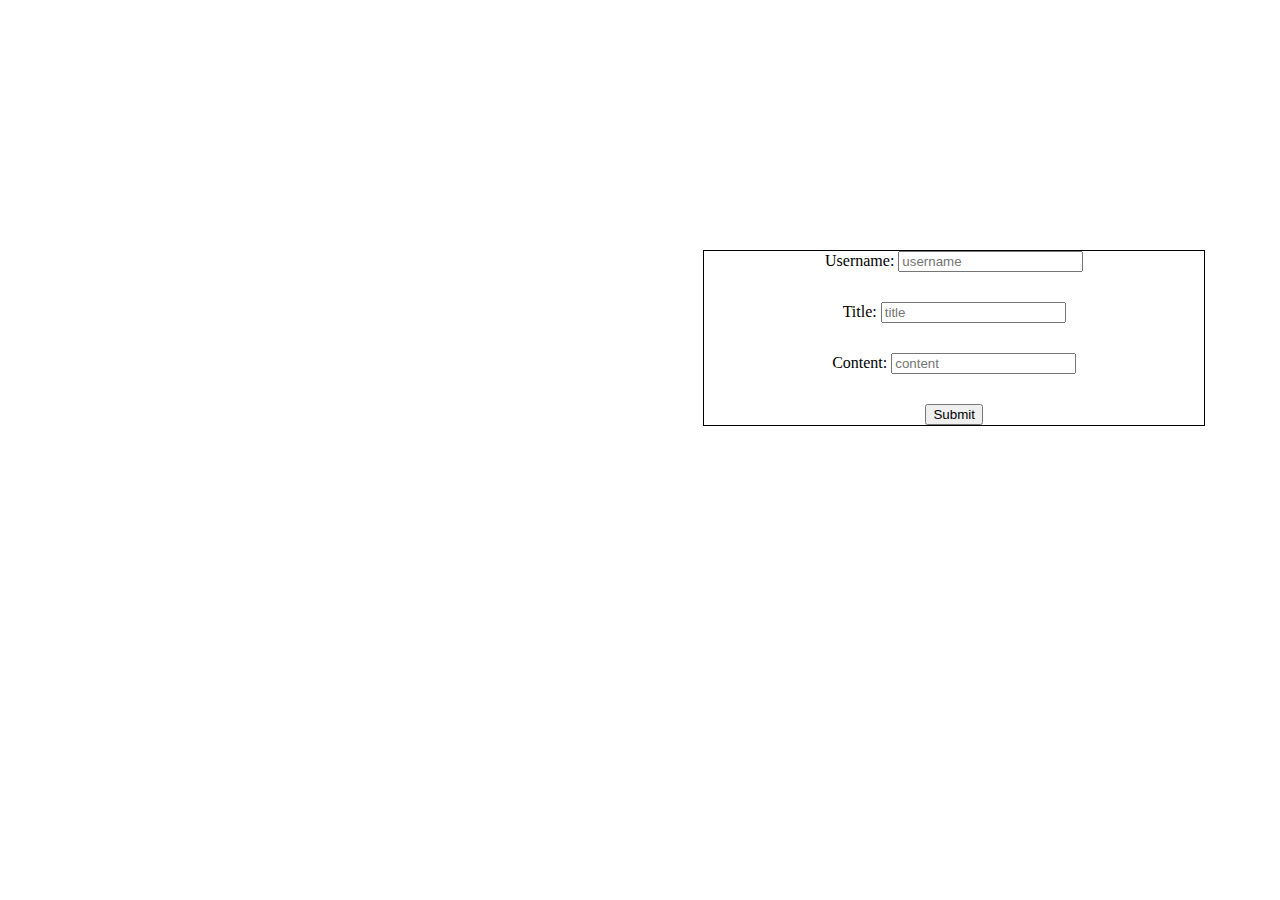
==== index.html @ d8523402 "modified form css and html" ====
<!DOCTYPE html>
<html lang="en">
  <head>
    <meta charset="UTF-8" />
    <meta name="viewport" content="width=device-width, initial-scale=1.0" />
    <title>My Blog</title>
    <link rel="stylesheet" href="./assets/css/form.css" />
  </head>
  <body>
    <form>
      <div class="username">
        <label for="username">Username:</label>
        <input
          type="text"
          name="username"
          id="username"
          placeholder="username"
        />
      </div>
      <div class="title">
        <label for="title">Title:</label>
        <input type="text" name="title" id="title" placeholder="title" />
      </div>
      <div class="content">
        <label for="content">Content:</label>
        <input type="text" name="content" id="content" placeholder="content" />
      </div>
       <button type="submit">Submit</button>
    </form>
    <script src="./assets/js/form.js"></script>
  </body>
</html>
---- assets/css/form.css ----
form {
    display: flex;
    flex-direction: column;
    align-items: center;
    width: 500px;
    height: auto;
    margin-left: 55%;
    margin-top: 250px;
    gap: 30px;
    border: 1px solid black;
}

.container {
    display: flex;
    justify-content: flex-end;
    flex-direction: column;
    align-items: center;
    border: 1px solid black;
    gap: 30px;
    
}
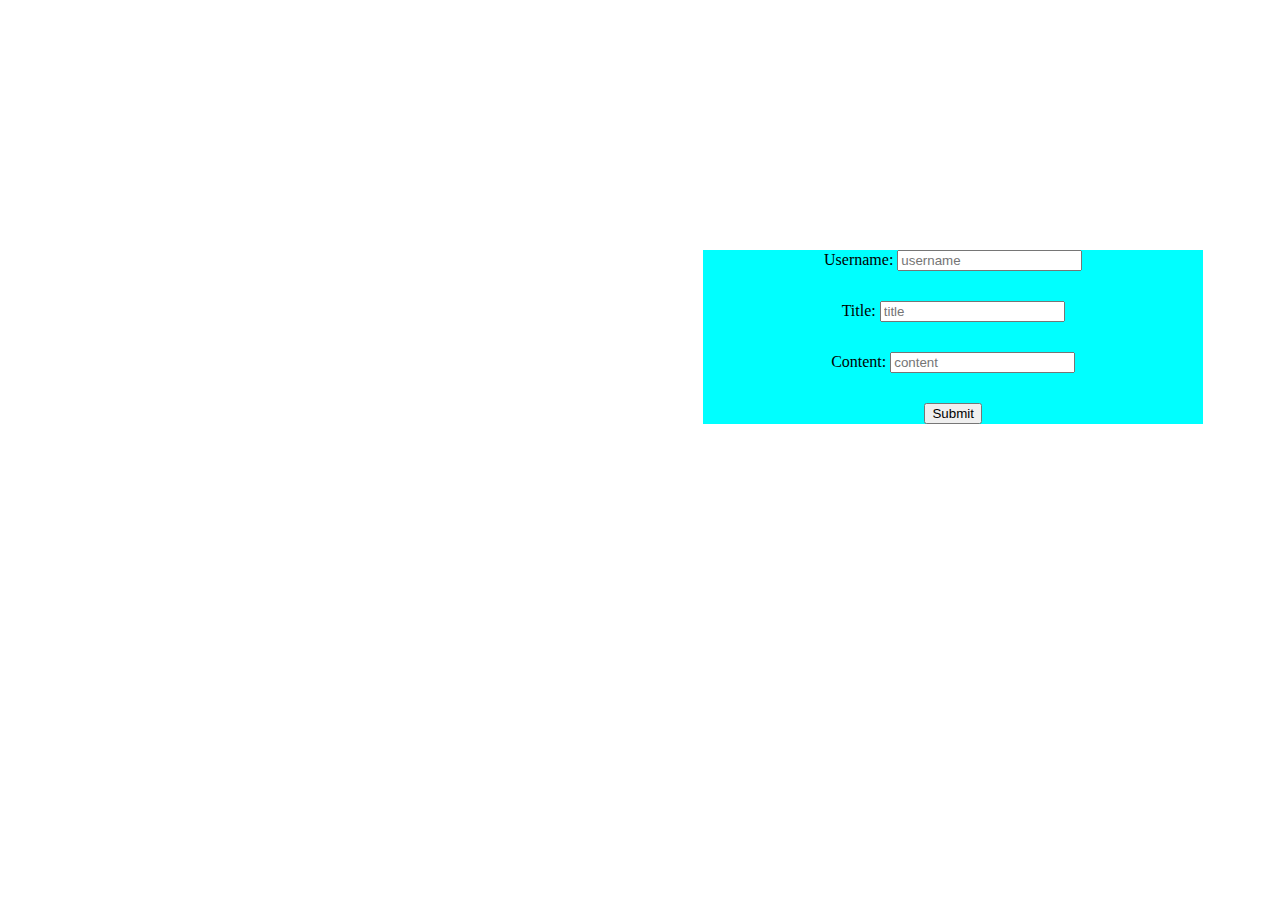
==== commit 7a935eb4: "created blog page and blog js" ====
--- a/index.html
+++ b/index.html
@@ -12,21 +12,23 @@
         <label for="username">Username:</label>
         <input
           type="text"
-          name="username"
           id="username"
           placeholder="username"
         />
       </div>
       <div class="title">
         <label for="title">Title:</label>
-        <input type="text" name="title" id="title" placeholder="title" />
+        <input type="text" id="title" placeholder="title" />
       </div>
       <div class="content">
         <label for="content">Content:</label>
-        <input type="text" name="content" id="content" placeholder="content" />
+        <input type="text" id="content" placeholder="content" />
       </div>
-       <button type="submit">Submit</button>
+       <button type="submit" id="submit">Submit</button>
     </form>
+
+  
     <script src="./assets/js/form.js"></script>
+    
   </body>
 </html>
--- a/assets/css/form.css
+++ b/assets/css/form.css
@@ -7,15 +7,7 @@
     margin-left: 55%;
     margin-top: 250px;
     gap: 30px;
-    border: 1px solid black;
+    background-color: aqua;
 }
 
-.container {
-    display: flex;
-    justify-content: flex-end;
-    flex-direction: column;
-    align-items: center;
-    border: 1px solid black;
-    gap: 30px;
-    
-}+
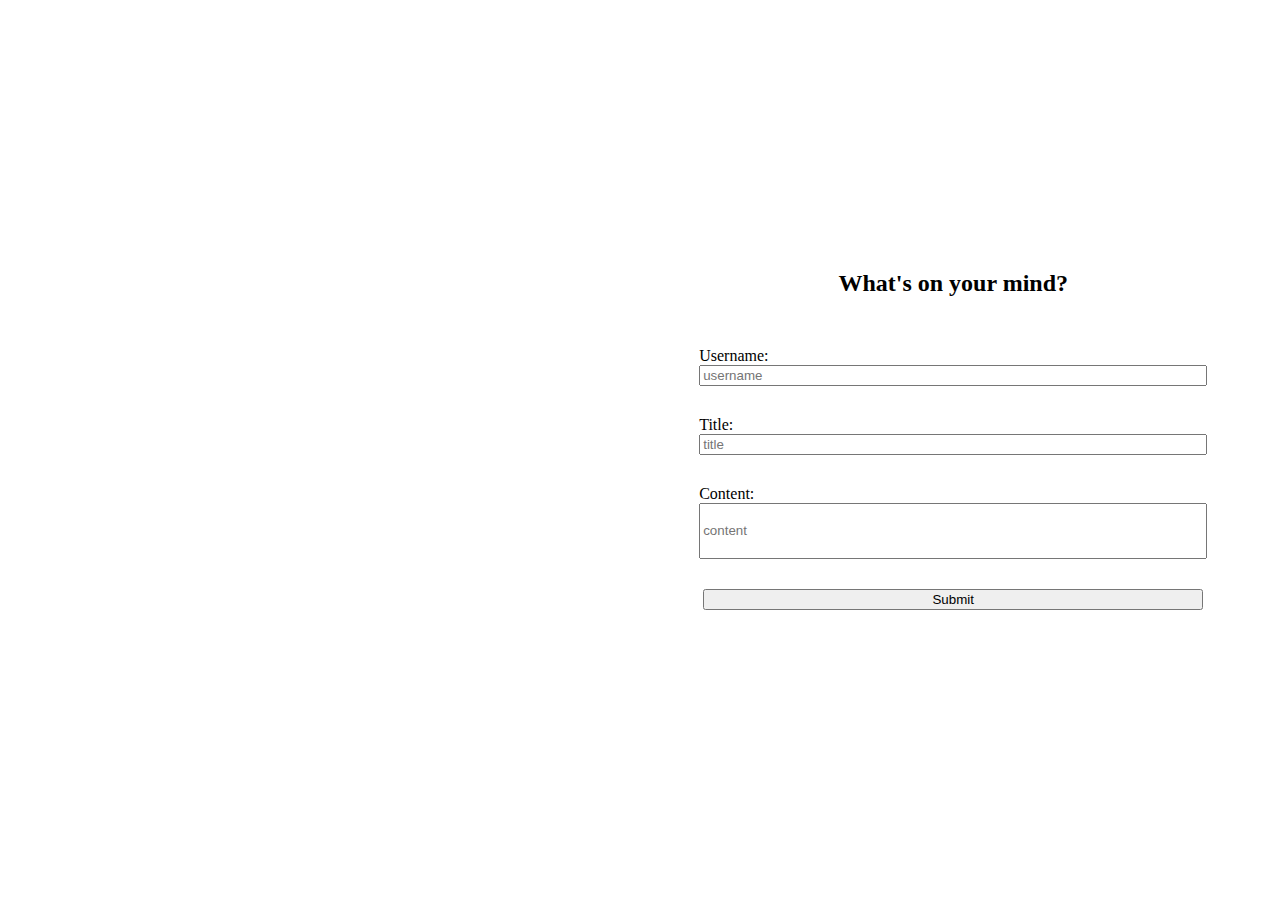
==== commit 3d15f2f1: "styled blog post and added back button" ====
--- a/index.html
+++ b/index.html
@@ -7,7 +7,9 @@
     <link rel="stylesheet" href="./assets/css/form.css" />
   </head>
   <body>
+   
     <form>
+       <h2>What's on your mind?</h2>
       <div class="username">
         <label for="username">Username:</label>
         <input
--- a/assets/css/form.css
+++ b/assets/css/form.css
@@ -7,7 +7,22 @@
     margin-left: 55%;
     margin-top: 250px;
     gap: 30px;
-    background-color: aqua;
+   
+}
+
+input {
+width: 500px;
+
+}  
+
+button {
+    width: 500px;
+    
 }
 
 
+#content {
+    height: 50px;
+}
+
+
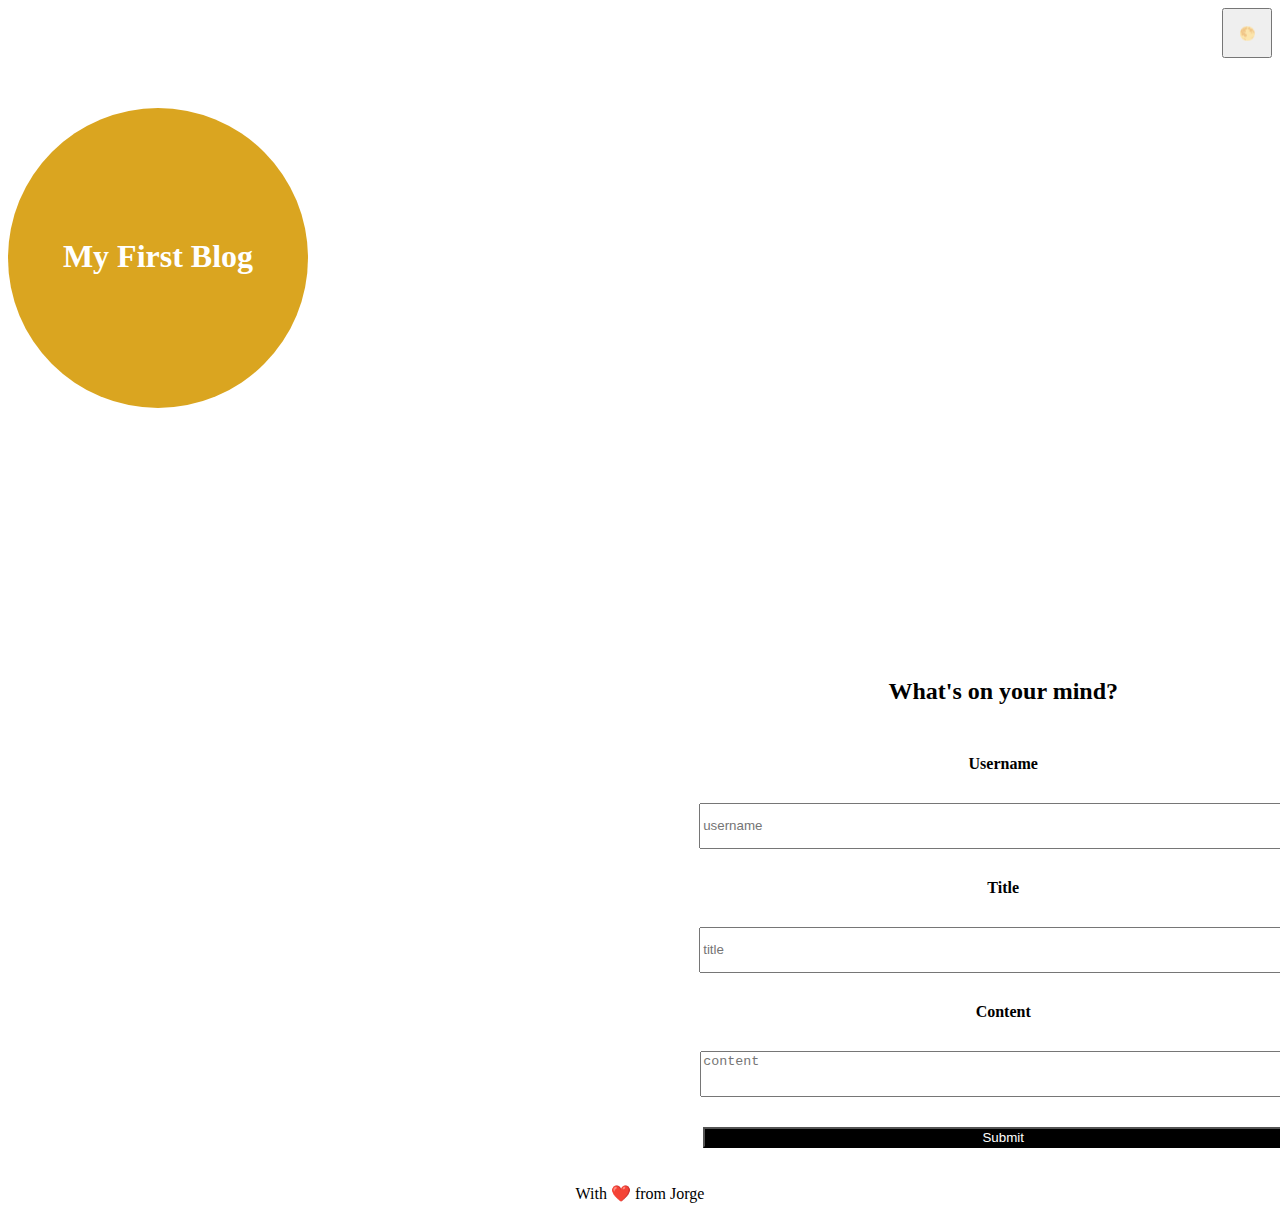
==== commit 41ec84ec: "messed with css" ====
--- a/index.html
+++ b/index.html
@@ -7,30 +7,35 @@
     <link rel="stylesheet" href="./assets/css/form.css" />
   </head>
   <body>
+    <header>
+      <button id="mode-btn">🌕</button>
+    </header>
+
+  <div class="h1-container">
+<h1>My First Blog</h1>
+  </div>
+      
+ 
    
-    <form>
-       <h2>What's on your mind?</h2>
-      <div class="username">
-        <label for="username">Username:</label>
-        <input
-          type="text"
-          id="username"
-          placeholder="username"
-        />
-      </div>
-      <div class="title">
-        <label for="title">Title:</label>
+      <form>
+        <h2>What's on your mind?</h2>
+
+        <label for="username">Username</label>
+        <input type="text" id="username" placeholder="username" />
+
+        <label for="title">Title</label>
         <input type="text" id="title" placeholder="title" />
-      </div>
-      <div class="content">
-        <label for="content">Content:</label>
-        <input type="text" id="content" placeholder="content" />
-      </div>
-       <button type="submit" id="submit">Submit</button>
-    </form>
 
-  
+        <label for="content">Content</label>
+        <textarea type="text" id="content" placeholder="content"></textarea>
+
+        <button type="submit" id="submit">Submit</button>
+      </form>
+ 
+    <footer>
+      <p>With ❤️ from Jorge</p>
+    </footer>
+
     <script src="./assets/js/form.js"></script>
-    
   </body>
 </html>
--- a/assets/css/form.css
+++ b/assets/css/form.css
@@ -1,8 +1,26 @@
+body {
+    background-color: white;
+    color: black;
+}
+
+.dark-mode {
+    background-color: black;
+    color: white;
+}
+
+header {
+    display: flex;
+    justify-content: flex-end;
+    height: 100px;
+}
+
+
 form {
     display: flex;
     flex-direction: column;
     align-items: center;
-    width: 500px;
+    align-self: center;
+    width: 600px;
     height: auto;
     margin-left: 55%;
     margin-top: 250px;
@@ -11,18 +29,67 @@
 }
 
 input {
-width: 500px;
+width: 100%;
+height: 40px;
 
 }  
 
-button {
+label {
+    font-weight: bolder;
+}
+
+#submit {
+    width: 100%;
+    background-color: black;
+    color: white;
+    
+}
+
+#page-title  {
+    display: flex;
+    justify-content: center;
+    align-self: fle;
+    color: white;
+    background-color: goldenrod;
     width: 500px;
+    border-radius: 50%;
+   
+    
+}
+
+textarea {
+    width: 100%;
+    height: 40px;
+    
+}
+
+footer {
+    display: flex;
+    justify-content: center;
+    
+    margin-top: 20px;
+}
+
+#mode-btn {
+    width: 50px;
+    height: 50%;
+}
+
+.h1-container {
+    display: flex;
+    justify-content: center;
+    align-items: center;
+    border-radius: 50%;
+    background-color: goldenrod;
+    width:300px;
+    height:300px;
+    color:white;
+}
+
+h1 {
+    height: 40px;
     
 }
 
 
-#content {
-    height: 50px;
-}
 
-
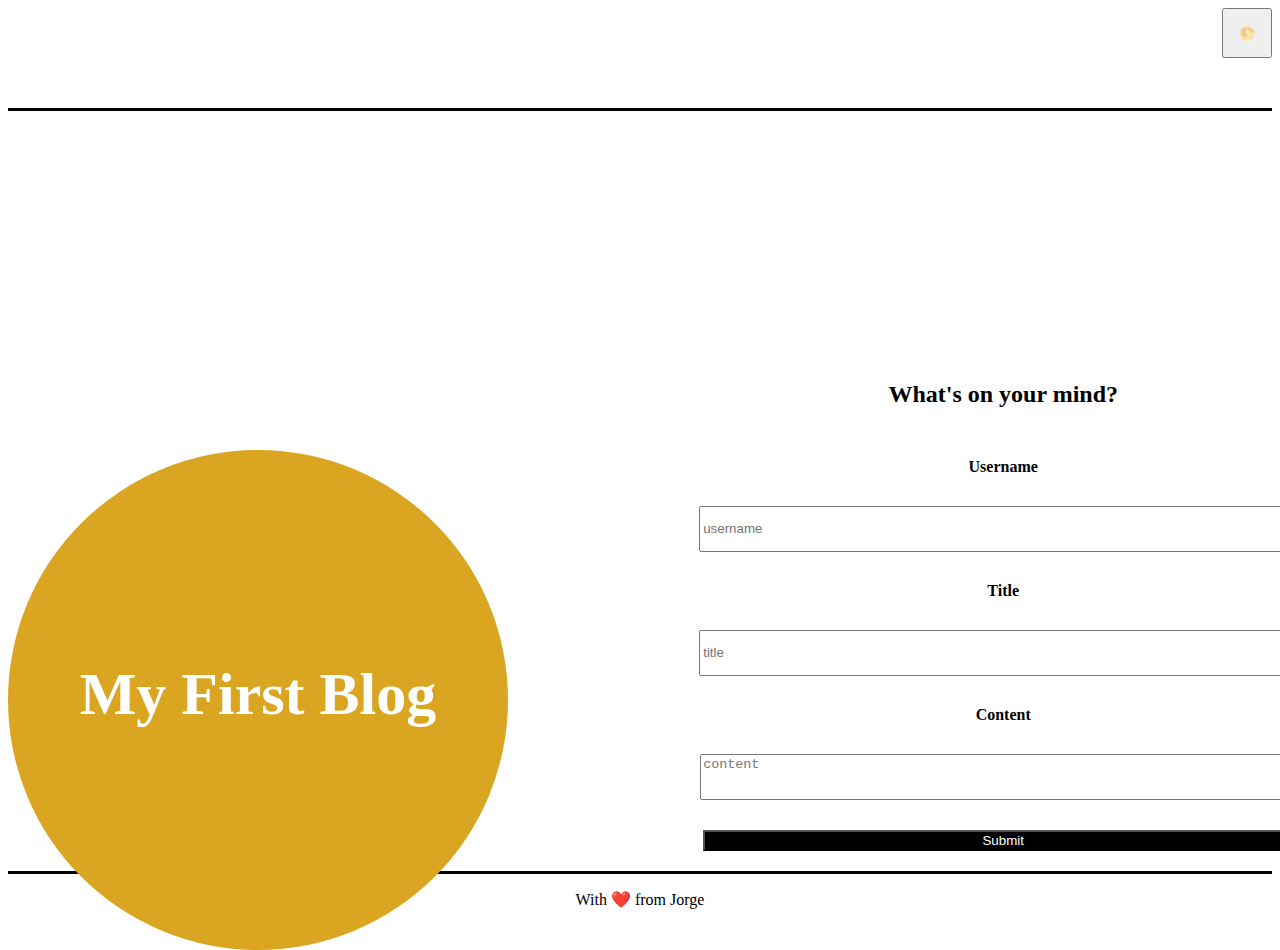
==== commit 394ce880: "fixed css for form page" ====
--- a/index.html
+++ b/index.html
@@ -7,6 +7,7 @@
     <link rel="stylesheet" href="./assets/css/form.css" />
   </head>
   <body>
+    <div class="container">
     <header>
       <button id="mode-btn">🌕</button>
     </header>
@@ -14,9 +15,6 @@
   <div class="h1-container">
 <h1>My First Blog</h1>
   </div>
-      
- 
-   
       <form>
         <h2>What's on your mind?</h2>
 
@@ -35,7 +33,7 @@
     <footer>
       <p>With ❤️ from Jorge</p>
     </footer>
-
+</div>
     <script src="./assets/js/form.js"></script>
   </body>
 </html>
--- a/assets/css/form.css
+++ b/assets/css/form.css
@@ -12,6 +12,7 @@
     display: flex;
     justify-content: flex-end;
     height: 100px;
+    border-bottom: 3px solid black;
 }
 
 
@@ -19,7 +20,7 @@
     display: flex;
     flex-direction: column;
     align-items: center;
-    align-self: center;
+    position: relative;
     width: 600px;
     height: auto;
     margin-left: 55%;
@@ -45,17 +46,7 @@
     
 }
 
-#page-title  {
-    display: flex;
-    justify-content: center;
-    align-self: fle;
-    color: white;
-    background-color: goldenrod;
-    width: 500px;
-    border-radius: 50%;
-   
-    
-}
+
 
 textarea {
     width: 100%;
@@ -66,7 +57,7 @@
 footer {
     display: flex;
     justify-content: center;
-    
+    border-top: 3px solid black;
     margin-top: 20px;
 }
 
@@ -79,17 +70,26 @@
     display: flex;
     justify-content: center;
     align-items: center;
+    position: absolute;
+    top: 50%;
     border-radius: 50%;
     background-color: goldenrod;
-    width:300px;
-    height:300px;
+    width:500px;
+    height:500px;
     color:white;
+    font-size: 30px;
 }
 
 h1 {
-    height: 40px;
+    height: 80px;
+    
+    
+}
+
+.container {
+    display: flex;
+    flex-direction: column;
     
 }
 
 
-
